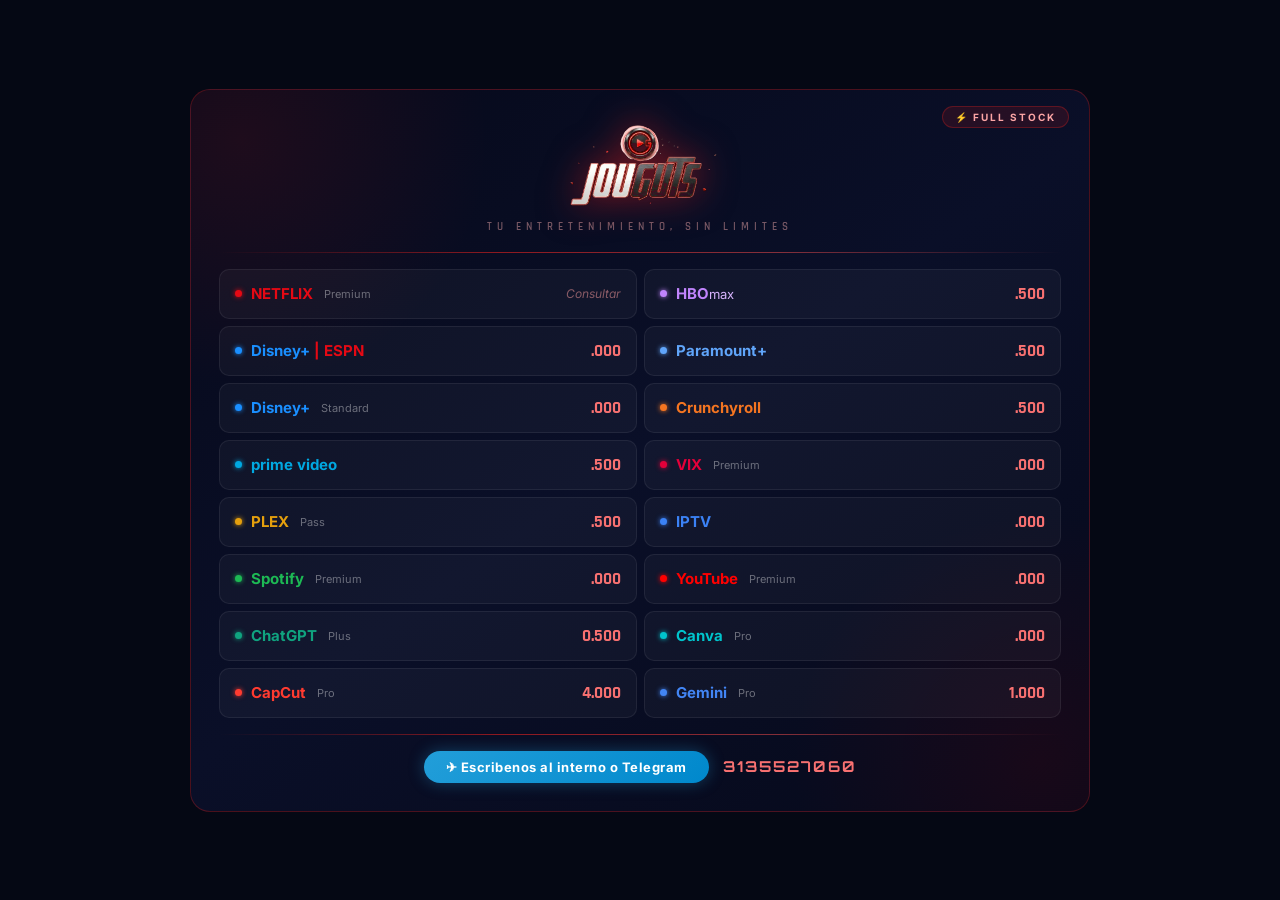
==== index.html @ a002bc59 "Sec inyection" ====
<!DOCTYPE html>
<html lang="es">
<head>
<meta charset="UTF-8">
<meta name="viewport" content="width=device-width, initial-scale=1.0">
<title>Jouguts Store</title>
<link rel="stylesheet" href="css/styles.css">
</head>
<body>
<div class="poster">
  <div class="badge">&#9889; Full Stock</div>
  <div class="header">
    <img class="logo-img" src="[data-uri]" alt="Jouguts Store" />
    <div class="tagline">Tu entretenimiento, sin limites</div>
  </div>
  <div class="divider"></div>
  <div class="grid">
    <div class="service-row"><div class="service-name"><div class="dot" style="background:#E50914;box-shadow:0 0 5px #E50914;"></div><span class="svc-label brand-netflix">NETFLIX</span><span class="svc-sub">Premium</span></div><div class="price consultar">Consultar</div></div>
    <div class="service-row"><div class="service-name"><div class="dot" style="background:#c084fc;box-shadow:0 0 5px #c084fc;"></div><span class="svc-label brand-hbo">HBO<span style="font-size:13px;font-weight:400;color:#d8b4fe;">max</span></span></div><div class="price">.500</div></div>
    <div class="service-row"><div class="service-name"><div class="dot" style="background:#1a8fff;box-shadow:0 0 5px #1a8fff;"></div><span class="svc-label brand-disney">Disney+ <span class="brand-espn">| ESPN</span></span></div><div class="price">.000</div></div>
    <div class="service-row"><div class="service-name"><div class="dot" style="background:#60a5fa;box-shadow:0 0 5px #60a5fa;"></div><span class="svc-label brand-paramount">Paramount+</span></div><div class="price">.500</div></div>
    <div class="service-row"><div class="service-name"><div class="dot" style="background:#1a8fff;box-shadow:0 0 5px #1a8fff;"></div><span class="svc-label brand-disney">Disney+</span><span class="svc-sub">Standard</span></div><div class="price">.000</div></div>
    <div class="service-row"><div class="service-name"><div class="dot" style="background:#F47521;box-shadow:0 0 5px #F47521;"></div><span class="svc-label brand-crunchyroll">Crunchyroll</span></div><div class="price">.500</div></div>
    <div class="service-row"><div class="service-name"><div class="dot" style="background:#00A8E1;box-shadow:0 0 5px #00A8E1;"></div><span class="svc-label brand-prime">prime video</span></div><div class="price">.500</div></div>
    <div class="service-row"><div class="service-name"><div class="dot" style="background:#e4003a;box-shadow:0 0 5px #e4003a;"></div><span class="svc-label brand-vix">VIX</span><span class="svc-sub">Premium</span></div><div class="price">.000</div></div>
    <div class="service-row"><div class="service-name"><div class="dot" style="background:#e5a00d;box-shadow:0 0 5px #e5a00d;"></div><span class="svc-label brand-plex">PLEX</span><span class="svc-sub">Pass</span></div><div class="price">.500</div></div>
    <div class="service-row"><div class="service-name"><div class="dot" style="background:#3b82f6;box-shadow:0 0 5px #3b82f6;"></div><span class="svc-label brand-iptv">IPTV</span></div><div class="price">.000</div></div>
    <div class="service-row"><div class="service-name"><div class="dot" style="background:#1DB954;box-shadow:0 0 5px #1DB954;"></div><span class="svc-label brand-spotify">Spotify</span><span class="svc-sub">Premium</span></div><div class="price">.000</div></div>
    <div class="service-row"><div class="service-name"><div class="dot" style="background:#FF0000;box-shadow:0 0 5px #FF0000;"></div><span class="svc-label brand-youtube">YouTube</span><span class="svc-sub">Premium</span></div><div class="price">.000</div></div>
    <div class="service-row"><div class="service-name"><div class="dot" style="background:#10a37f;box-shadow:0 0 5px #10a37f;"></div><span class="svc-label brand-chatgpt">ChatGPT</span><span class="svc-sub">Plus</span></div><div class="price">0.500</div></div>
    <div class="service-row"><div class="service-name"><div class="dot" style="background:#00C4CC;box-shadow:0 0 5px #00C4CC;"></div><span class="svc-label brand-canva">Canva</span><span class="svc-sub">Pro</span></div><div class="price">.000</div></div>
    <div class="service-row"><div class="service-name"><div class="dot" style="background:#ff3b30;box-shadow:0 0 5px #ff3b30;"></div><span class="svc-label brand-capcut">CapCut</span><span class="svc-sub">Pro</span></div><div class="price">4.000</div></div>
    <div class="service-row"><div class="service-name"><div class="dot" style="background:#4285F4;box-shadow:0 0 5px #4285F4;"></div><span class="svc-label brand-gemini">Gemini</span><span class="svc-sub">Pro</span></div><div class="price">1.000</div></div>
  </div>
  <div class="divider" style="margin-top:16px;margin-bottom:13px;"></div>
  <div class="footer">
    <div class="telegram-btn">&#9992; Escribenos al interno o Telegram</div>
    <div class="phone">3135527060</div>
  </div>
</div>

<!-- MODAL -->
<div class="overlay" id="modal-overlay">
  <div class="modal">
    <button class="modal-close" onclick="closeModal()">&#x2715;</button>
    <div class="modal-icon">🎬</div>
    <div class="modal-title">Preguntar por disponibilidad</div>
    <div class="modal-sub">Contáctanos ahora</div>
    <div class="modal-product" style="font-size:13px;font-weight:700;color:#f87171;margin-bottom:18px;font-family:'Rajdhani',sans-serif;letter-spacing:1px;"></div>
    <a class="modal-btn btn-whatsapp" id="btn-whatsapp" href="#" target="_blank">
      <svg width="22" height="22" viewBox="0 0 24 24" fill="currentColor"><path d="M17.472 14.382c-.297-.149-1.758-.867-2.03-.967-.273-.099-.471-.148-.67.15-.197.297-.767.966-.94 1.164-.173.199-.347.223-.644.075-.297-.15-1.255-.463-2.39-1.475-.883-.788-1.48-1.761-1.653-2.059-.173-.297-.018-.458.13-.606.134-.133.298-.347.446-.52.149-.174.198-.298.298-.497.099-.198.05-.371-.025-.52-.075-.149-.669-1.612-.916-2.207-.242-.579-.487-.5-.669-.51-.173-.008-.371-.01-.57-.01-.198 0-.52.074-.792.372-.272.297-1.04 1.016-1.04 2.479 0 1.462 1.065 2.875 1.213 3.074.149.198 2.096 3.2 5.077 4.487.709.306 1.262.489 1.694.625.712.227 1.36.195 1.871.118.571-.085 1.758-.719 2.006-1.413.248-.694.248-1.289.173-1.413-.074-.124-.272-.198-.57-.347z"/><path d="M12 0C5.373 0 0 5.373 0 12c0 2.123.554 4.116 1.524 5.847L.057 23.882a.5.5 0 00.614.613l6.094-1.459A11.945 11.945 0 0012 24c6.627 0 12-5.373 12-12S18.627 0 12 0zm0 21.9a9.886 9.886 0 01-5.031-1.374l-.36-.214-3.733.894.921-3.641-.235-.374A9.869 9.869 0 012.1 12C2.1 6.533 6.533 2.1 12 2.1S21.9 6.533 21.9 12 17.467 21.9 12 21.9z"/></svg>
      Línea WhatsApp
    </a>
    <a class="modal-btn btn-telegram" id="btn-telegram" href="#" target="_blank">
      <svg width="22" height="22" viewBox="0 0 24 24" fill="currentColor"><path d="M11.944 0A12 12 0 0 0 0 12a12 12 0 0 0 12 12 12 12 0 0 0 12-12A12 12 0 0 0 12 0a12 12 0 0 0-.056 0zm4.962 7.224c.1-.002.321.023.465.14a.506.506 0 0 1 .171.325c.016.093.036.306.02.472-.18 1.898-.962 6.502-1.36 8.627-.168.9-.499 1.201-.82 1.23-.696.065-1.225-.46-1.9-.902-1.056-.693-1.653-1.124-2.678-1.8-1.185-.78-.417-1.21.258-1.91.177-.184 3.247-2.977 3.307-3.23.007-.032.014-.15-.056-.212s-.174-.041-.249-.024c-.106.024-1.793 1.14-5.061 3.345-.48.33-.913.49-1.302.48-.428-.008-1.252-.241-1.865-.44-.752-.245-1.349-.374-1.297-.789.027-.216.325-.437.893-.663 3.498-1.524 5.83-2.529 6.998-3.014 3.332-1.386 4.025-1.627 4.476-1.635z"/></svg>
      Vía Telegram
    </a>
  </div>
</div>

<script src="js/main.js"></script>
</body>
</html>
---- css/styles.css ----
/* ===== Google Fonts ===== */
@import url('https://fonts.googleapis.com/css2?family=Rajdhani:wght@600;700&family=Orbitron:wght@700;900&family=Inter:wght@400;600;700&display=swap');

/* ===== Global Reset ===== */
* {
  margin: 0;
  padding: 0;
  box-sizing: border-box;
}

body {
  background: #050814;
  min-height: 100vh;
  display: flex;
  align-items: center;
  justify-content: center;
  font-family: 'Inter', sans-serif;
}

/* ===== Poster Card ===== */
.poster {
  width: 900px;
  background: linear-gradient(145deg, #06091a 0%, #0a0f28 50%, #06091a 100%);
  border: 1px solid rgba(200, 30, 30, 0.35);
  border-radius: 20px;
  padding: 26px 28px 28px;
  position: relative;
  overflow: hidden;
}

.poster::before {
  content: '';
  position: absolute;
  top: -200px;
  left: -200px;
  width: 500px;
  height: 500px;
  background: radial-gradient(circle, rgba(200, 30, 30, 0.12) 0%, transparent 70%);
  pointer-events: none;
}

.poster::after {
  content: '';
  position: absolute;
  bottom: -200px;
  right: -200px;
  width: 500px;
  height: 500px;
  background: radial-gradient(circle, rgba(180, 0, 0, 0.10) 0%, transparent 70%);
  pointer-events: none;
}

/* ===== Header ===== */
.header {
  text-align: center;
  margin-bottom: 18px;
  position: relative;
  z-index: 2;
}

.logo-img {
  height: 100px;
  width: auto;
  display: block;
  margin: 0 auto;
  filter: drop-shadow(0 0 18px rgba(220, 30, 30, 0.55));
  background: transparent;
}

.tagline {
  font-size: 11px;
  letter-spacing: 5px;
  color: rgba(255, 180, 180, 0.45);
  text-transform: uppercase;
  margin-top: 4px;
  font-family: 'Rajdhani', sans-serif;
  font-weight: 600;
}

/* ===== Divider ===== */
.divider {
  height: 1px;
  background: linear-gradient(90deg, transparent, rgba(200, 30, 30, 0.7), rgba(255, 80, 80, 0.5), transparent);
  margin-bottom: 16px;
}

/* ===== Grid ===== */
.grid {
  display: grid;
  grid-template-columns: 1fr 1fr;
  gap: 7px;
  position: relative;
  z-index: 2;
}

/* ===== Service Row ===== */
.service-row {
  display: flex;
  align-items: center;
  justify-content: space-between;
  background: rgba(255, 255, 255, 0.035);
  border: 1px solid rgba(255, 255, 255, 0.07);
  border-radius: 10px;
  padding: 9px 15px;
  gap: 10px;
  min-height: 50px;
  cursor: pointer;
}

.service-row:hover {
  background: rgba(255, 60, 60, 0.07);
  border-color: rgba(200, 40, 40, 0.3);
}

.service-name {
  display: flex;
  align-items: center;
  gap: 9px;
  flex: 1;
}

/* ===== Dot Indicator ===== */
.dot {
  width: 7px;
  height: 7px;
  border-radius: 50%;
  flex-shrink: 0;
}

/* ===== Labels ===== */
.svc-label {
  font-size: 15px;
  font-weight: 700;
  color: #fff;
  white-space: nowrap;
}

.svc-sub {
  font-size: 11px;
  font-weight: 400;
  color: rgba(255, 255, 255, 0.38);
  margin-left: 2px;
}

/* ===== Price ===== */
.price {
  font-family: 'Rajdhani', sans-serif;
  font-size: 17px;
  font-weight: 700;
  color: #f87171;
  white-space: nowrap;
  text-align: right;
  min-width: 72px;
}

.price.consultar {
  font-size: 12px;
  color: rgba(255, 160, 160, 0.5);
  font-family: 'Inter', sans-serif;
  font-weight: 400;
  font-style: italic;
}

/* ===== Brand Colors ===== */
.brand-netflix { color: #E50914; }
.brand-disney  { color: #1a8fff; }
.brand-espn    { color: #E50914; }
.brand-prime   { color: #00A8E1; }
.brand-hbo     { color: #c084fc; }
.brand-paramount { color: #60a5fa; }
.brand-crunchyroll { color: #F47521; }
.brand-chatgpt { color: #10a37f; }
.brand-capcut  { color: #ff3b30; }
.brand-vix     { color: #e4003a; }
.brand-plex    { color: #e5a00d; }
.brand-iptv    { color: #3b82f6; }
.brand-spotify { color: #1DB954; }
.brand-youtube { color: #FF0000; }
.brand-canva   { color: #00C4CC; }
.brand-gemini  { color: #4285F4; }

/* ===== Footer ===== */
.footer {
  margin-top: 16px;
  display: flex;
  align-items: center;
  justify-content: center;
  gap: 14px;
  position: relative;
  z-index: 2;
}

.telegram-btn {
  display: inline-flex;
  align-items: center;
  gap: 8px;
  background: linear-gradient(135deg, #229ED9, #0088cc);
  color: #fff;
  border-radius: 30px;
  padding: 8px 22px;
  font-size: 13px;
  font-weight: 700;
  letter-spacing: 0.5px;
  box-shadow: 0 0 16px rgba(34, 158, 217, 0.35);
}

.phone {
  font-family: 'Orbitron', sans-serif;
  font-size: 15px;
  font-weight: 700;
  color: #f87171;
  letter-spacing: 2px;
}

/* ===== Badge ===== */
.badge {
  position: absolute;
  top: 16px;
  right: 20px;
  background: rgba(200, 30, 30, 0.15);
  border: 1px solid rgba(200, 30, 30, 0.35);
  border-radius: 20px;
  padding: 4px 12px;
  font-size: 10px;
  font-weight: 700;
  color: #fca5a5;
  letter-spacing: 2px;
  text-transform: uppercase;
  z-index: 3;
}

/* ===== Overlay / Modal ===== */
.overlay {
  display: none;
  position: fixed;
  inset: 0;
  background: rgba(0, 0, 0, 0.75);
  z-index: 1000;
  align-items: center;
  justify-content: center;
  backdrop-filter: blur(4px);
}

.overlay.active {
  display: flex;
}

.modal {
  background: linear-gradient(145deg, #0d1230, #0a0f28);
  border: 1px solid rgba(200, 30, 30, 0.5);
  border-radius: 18px;
  padding: 28px 32px;
  width: 320px;
  text-align: center;
  box-shadow:
    0 0 40px rgba(200, 30, 30, 0.25),
    0 20px 60px rgba(0, 0, 0, 0.6);
  position: relative;
  animation: popIn 0.25s ease;
}

@keyframes popIn {
  from {
    transform: scale(0.85);
    opacity: 0;
  }
  to {
    transform: scale(1);
    opacity: 1;
  }
}

.modal-close {
  position: absolute;
  top: 10px;
  right: 14px;
  background: none;
  border: none;
  color: rgba(255, 255, 255, 0.4);
  font-size: 20px;
  cursor: pointer;
  line-height: 1;
}

.modal-close:hover {
  color: #fff;
}

.modal-icon {
  font-size: 32px;
  margin-bottom: 8px;
}

.modal-title {
  font-family: 'Orbitron', sans-serif;
  font-size: 13px;
  font-weight: 700;
  color: #fff;
  letter-spacing: 1px;
  margin-bottom: 4px;
}

.modal-sub {
  font-size: 11px;
  color: rgba(255, 180, 180, 0.5);
  letter-spacing: 3px;
  text-transform: uppercase;
  margin-bottom: 22px;
  font-family: 'Rajdhani', sans-serif;
}

.modal-product {
  font-size: 13px;
  font-weight: 700;
  color: #f87171;
  margin-bottom: 18px;
  font-family: 'Rajdhani', sans-serif;
  letter-spacing: 1px;
}

.modal-btn {
  display: flex;
  align-items: center;
  justify-content: center;
  gap: 10px;
  width: 100%;
  padding: 12px 16px;
  border-radius: 12px;
  border: none;
  font-size: 14px;
  font-weight: 700;
  cursor: pointer;
  text-decoration: none;
  margin-bottom: 10px;
  transition: transform 0.15s, box-shadow 0.15s;
  letter-spacing: 0.5px;
}

.modal-btn:hover {
  transform: translateY(-2px);
}

.modal-btn:last-child {
  margin-bottom: 0;
}

.btn-whatsapp {
  background: linear-gradient(135deg, #25D366, #128C7E);
  color: #fff;
  box-shadow: 0 4px 18px rgba(37, 211, 102, 0.3);
}

.btn-whatsapp:hover {
  box-shadow: 0 6px 24px rgba(37, 211, 102, 0.5);
}

.btn-telegram {
  background: linear-gradient(135deg, #2AABEE, #0088cc);
  color: #fff;
  box-shadow: 0 4px 18px rgba(42, 171, 238, 0.3);
}

.btn-telegram:hover {
  box-shadow: 0 6px 24px rgba(42, 171, 238, 0.5);
}
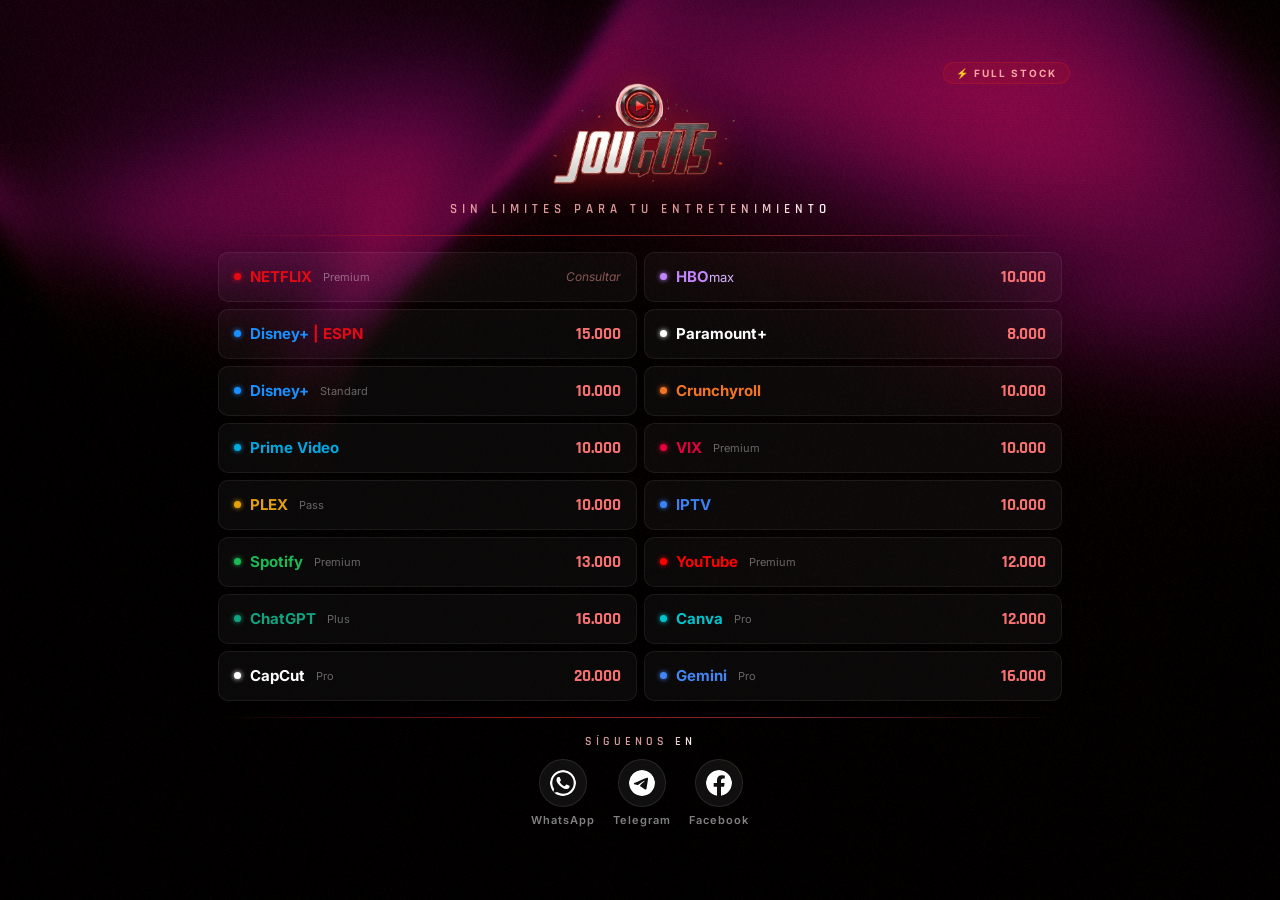
==== commit 3642a77a: "last commit V1.0" ====
--- a/index.html
+++ b/index.html
@@ -7,37 +7,52 @@
 <link rel="stylesheet" href="css/styles.css">
 </head>
 <body>
+<canvas id="dark-veil"></canvas>
 <div class="poster">
   <div class="badge">&#9889; Full Stock</div>
   <div class="header">
     <img class="logo-img" src="[data-uri]" alt="Jouguts Store" />
-    <div class="tagline">Tu entretenimiento, sin limites</div>
+    <div class="tagline shiny-text">Sin limites para tu entretenimiento</div>
   </div>
   <div class="divider"></div>
   <div class="grid">
     <div class="service-row"><div class="service-name"><div class="dot" style="background:#E50914;box-shadow:0 0 5px #E50914;"></div><span class="svc-label brand-netflix">NETFLIX</span><span class="svc-sub">Premium</span></div><div class="price consultar">Consultar</div></div>
-    <div class="service-row"><div class="service-name"><div class="dot" style="background:#c084fc;box-shadow:0 0 5px #c084fc;"></div><span class="svc-label brand-hbo">HBO<span style="font-size:13px;font-weight:400;color:#d8b4fe;">max</span></span></div><div class="price">.500</div></div>
-    <div class="service-row"><div class="service-name"><div class="dot" style="background:#1a8fff;box-shadow:0 0 5px #1a8fff;"></div><span class="svc-label brand-disney">Disney+ <span class="brand-espn">| ESPN</span></span></div><div class="price">.000</div></div>
-    <div class="service-row"><div class="service-name"><div class="dot" style="background:#60a5fa;box-shadow:0 0 5px #60a5fa;"></div><span class="svc-label brand-paramount">Paramount+</span></div><div class="price">.500</div></div>
-    <div class="service-row"><div class="service-name"><div class="dot" style="background:#1a8fff;box-shadow:0 0 5px #1a8fff;"></div><span class="svc-label brand-disney">Disney+</span><span class="svc-sub">Standard</span></div><div class="price">.000</div></div>
-    <div class="service-row"><div class="service-name"><div class="dot" style="background:#F47521;box-shadow:0 0 5px #F47521;"></div><span class="svc-label brand-crunchyroll">Crunchyroll</span></div><div class="price">.500</div></div>
-    <div class="service-row"><div class="service-name"><div class="dot" style="background:#00A8E1;box-shadow:0 0 5px #00A8E1;"></div><span class="svc-label brand-prime">prime video</span></div><div class="price">.500</div></div>
-    <div class="service-row"><div class="service-name"><div class="dot" style="background:#e4003a;box-shadow:0 0 5px #e4003a;"></div><span class="svc-label brand-vix">VIX</span><span class="svc-sub">Premium</span></div><div class="price">.000</div></div>
-    <div class="service-row"><div class="service-name"><div class="dot" style="background:#e5a00d;box-shadow:0 0 5px #e5a00d;"></div><span class="svc-label brand-plex">PLEX</span><span class="svc-sub">Pass</span></div><div class="price">.500</div></div>
-    <div class="service-row"><div class="service-name"><div class="dot" style="background:#3b82f6;box-shadow:0 0 5px #3b82f6;"></div><span class="svc-label brand-iptv">IPTV</span></div><div class="price">.000</div></div>
-    <div class="service-row"><div class="service-name"><div class="dot" style="background:#1DB954;box-shadow:0 0 5px #1DB954;"></div><span class="svc-label brand-spotify">Spotify</span><span class="svc-sub">Premium</span></div><div class="price">.000</div></div>
-    <div class="service-row"><div class="service-name"><div class="dot" style="background:#FF0000;box-shadow:0 0 5px #FF0000;"></div><span class="svc-label brand-youtube">YouTube</span><span class="svc-sub">Premium</span></div><div class="price">.000</div></div>
-    <div class="service-row"><div class="service-name"><div class="dot" style="background:#10a37f;box-shadow:0 0 5px #10a37f;"></div><span class="svc-label brand-chatgpt">ChatGPT</span><span class="svc-sub">Plus</span></div><div class="price">0.500</div></div>
-    <div class="service-row"><div class="service-name"><div class="dot" style="background:#00C4CC;box-shadow:0 0 5px #00C4CC;"></div><span class="svc-label brand-canva">Canva</span><span class="svc-sub">Pro</span></div><div class="price">.000</div></div>
-    <div class="service-row"><div class="service-name"><div class="dot" style="background:#ff3b30;box-shadow:0 0 5px #ff3b30;"></div><span class="svc-label brand-capcut">CapCut</span><span class="svc-sub">Pro</span></div><div class="price">4.000</div></div>
-    <div class="service-row"><div class="service-name"><div class="dot" style="background:#4285F4;box-shadow:0 0 5px #4285F4;"></div><span class="svc-label brand-gemini">Gemini</span><span class="svc-sub">Pro</span></div><div class="price">1.000</div></div>
+    <div class="service-row"><div class="service-name"><div class="dot" style="background:#c084fc;box-shadow:0 0 5px #c084fc;"></div><span class="svc-label brand-hbo">HBO<span style="font-size:13px;font-weight:400;color:#d8b4fe;">max</span></span></div><div class="price">10.000</div></div>
+    <div class="service-row"><div class="service-name"><div class="dot" style="background:#1a8fff;box-shadow:0 0 5px #1a8fff;"></div><span class="svc-label brand-disney">Disney+ <span class="brand-espn">| ESPN</span></span></div><div class="price">15.000</div></div>
+    <div class="service-row"><div class="service-name"><div class="dot" style="background:#ffffff;box-shadow:0 0 5px #ffffff;"></div><span class="svc-label brand-paramount">Paramount+</span></div><div class="price">8.000</div></div>
+    <div class="service-row"><div class="service-name"><div class="dot" style="background:#1a8fff;box-shadow:0 0 5px #1a8fff;"></div><span class="svc-label brand-disney">Disney+</span><span class="svc-sub">Standard</span></div><div class="price">10.000</div></div>
+    <div class="service-row"><div class="service-name"><div class="dot" style="background:#F47521;box-shadow:0 0 5px #F47521;"></div><span class="svc-label brand-crunchyroll">Crunchyroll</span></div><div class="price">10.000</div></div>
+    <div class="service-row"><div class="service-name"><div class="dot" style="background:#00A8E1;box-shadow:0 0 5px #00A8E1;"></div><span class="svc-label brand-prime">Prime Video</span></div><div class="price">10.000</div></div>
+    <div class="service-row"><div class="service-name"><div class="dot" style="background:#e4003a;box-shadow:0 0 5px #e4003a;"></div><span class="svc-label brand-vix">VIX</span><span class="svc-sub">Premium</span></div><div class="price">10.000</div></div>
+    <div class="service-row"><div class="service-name"><div class="dot" style="background:#e5a00d;box-shadow:0 0 5px #e5a00d;"></div><span class="svc-label brand-plex">PLEX</span><span class="svc-sub">Pass</span></div><div class="price">10.000</div></div>
+    <div class="service-row"><div class="service-name"><div class="dot" style="background:#3b82f6;box-shadow:0 0 5px #3b82f6;"></div><span class="svc-label brand-iptv">IPTV</span></div><div class="price">10.000</div></div>
+    <div class="service-row"><div class="service-name"><div class="dot" style="background:#1DB954;box-shadow:0 0 5px #1DB954;"></div><span class="svc-label brand-spotify">Spotify</span><span class="svc-sub">Premium</span></div><div class="price">13.000</div></div>
+    <div class="service-row"><div class="service-name"><div class="dot" style="background:#FF0000;box-shadow:0 0 5px #FF0000;"></div><span class="svc-label brand-youtube">YouTube</span><span class="svc-sub">Premium</span></div><div class="price">12.000</div></div>
+    <div class="service-row"><div class="service-name"><div class="dot" style="background:#10a37f;box-shadow:0 0 5px #10a37f;"></div><span class="svc-label brand-chatgpt">ChatGPT</span><span class="svc-sub">Plus</span></div><div class="price">16.000</div></div>
+    <div class="service-row"><div class="service-name"><div class="dot" style="background:#00C4CC;box-shadow:0 0 5px #00C4CC;"></div><span class="svc-label brand-canva">Canva</span><span class="svc-sub">Pro</span></div><div class="price">12.000</div></div>
+    <div class="service-row"><div class="service-name"><div class="dot" style="background:#ffffff;box-shadow:0 0 5px #ffffff;"></div><span class="svc-label brand-capcut">CapCut</span><span class="svc-sub">Pro</span></div><div class="price">20.000</div></div>
+    <div class="service-row"><div class="service-name"><div class="dot" style="background:#4285F4;box-shadow:0 0 5px #4285F4;"></div><span class="svc-label brand-gemini">Gemini</span><span class="svc-sub">Pro</span></div><div class="price">16.000</div></div>
   </div>
   <div class="divider" style="margin-top:16px;margin-bottom:13px;"></div>
   <div class="footer">
-    <div class="telegram-btn">&#9992; Escribenos al interno o Telegram</div>
-    <div class="phone">3135527060</div>
+    <div class="social-title shiny-text">Síguenos en</div>
+    <div class="social-row">
+      <a class="social-bubble" href="https://wa.me/573135527060" target="_blank" rel="noopener">
+        <svg width="28" height="28" viewBox="0 0 24 24" fill="currentColor"><path d="M17.472 14.382c-.297-.149-1.758-.867-2.03-.967-.273-.099-.471-.148-.67.15-.197.297-.767.966-.94 1.164-.173.199-.347.223-.644.075-.297-.15-1.255-.463-2.39-1.475-.883-.788-1.48-1.761-1.653-2.059-.173-.297-.018-.458.13-.606.134-.133.298-.347.446-.52.149-.174.198-.298.298-.497.099-.198.05-.371-.025-.52-.075-.149-.669-1.612-.916-2.207-.242-.579-.487-.5-.669-.51-.173-.008-.371-.01-.57-.01-.198 0-.52.074-.792.372-.272.297-1.04 1.016-1.04 2.479 0 1.462 1.065 2.875 1.213 3.074.149.198 2.096 3.2 5.077 4.487.709.306 1.262.489 1.694.625.712.227 1.36.195 1.871.118.571-.085 1.758-.719 2.006-1.413.248-.694.248-1.289.173-1.413-.074-.124-.272-.198-.57-.347z"/><path d="M12 0C5.373 0 0 5.373 0 12c0 2.123.554 4.116 1.524 5.847L.057 23.882a.5.5 0 00.614.613l6.094-1.459A11.945 11.945 0 0012 24c6.627 0 12-5.373 12-12S18.627 0 12 0zm0 21.9a9.886 9.886 0 01-5.031-1.374l-.36-.214-3.733.894.921-3.641-.235-.374A9.869 9.869 0 012.1 12C2.1 6.533 6.533 2.1 12 2.1S21.9 6.533 21.9 12 17.467 21.9 12 21.9z"/></svg>
+        <span class="social-label">WhatsApp</span>
+      </a>
+      <a class="social-bubble" href="https://t.me/573135527060" target="_blank" rel="noopener">
+        <svg width="28" height="28" viewBox="0 0 24 24" fill="currentColor"><path d="M11.944 0A12 12 0 0 0 0 12a12 12 0 0 0 12 12 12 12 0 0 0 12-12A12 12 0 0 0 12 0a12 12 0 0 0-.056 0zm4.962 7.224c.1-.002.321.023.465.14a.506.506 0 0 1 .171.325c.016.093.036.306.02.472-.18 1.898-.962 6.502-1.36 8.627-.168.9-.499 1.201-.82 1.23-.696.065-1.225-.46-1.9-.902-1.056-.693-1.653-1.124-2.678-1.8-1.185-.78-.417-1.21.258-1.91.177-.184 3.247-2.977 3.307-3.23.007-.032.014-.15-.056-.212s-.174-.041-.249-.024c-.106.024-1.793 1.14-5.061 3.345-.48.33-.913.49-1.302.48-.428-.008-1.252-.241-1.865-.44-.752-.245-1.349-.374-1.297-.789.027-.216.325-.437.893-.663 3.498-1.524 5.83-2.529 6.998-3.014 3.332-1.386 4.025-1.627 4.476-1.635z"/></svg>
+        <span class="social-label">Telegram</span>
+      </a>
+      <a class="social-bubble" href="https://facebook.com/jougutsstore" target="_blank" rel="noopener">
+        <svg width="28" height="28" viewBox="0 0 24 24" fill="currentColor"><path d="M24 12.073c0-6.627-5.373-12-12-12s-12 5.373-12 12c0 5.99 4.388 10.954 10.125 11.854v-8.385H7.078v-3.47h3.047V9.43c0-3.007 1.792-4.669 4.533-4.669 1.312 0 2.686.235 2.686.235v2.953H15.83c-1.491 0-1.956.925-1.956 1.874v2.25h3.328l-.532 3.47h-2.796v8.385C19.612 23.027 24 18.062 24 12.073z"/></svg>
+        <span class="social-label">Facebook</span>
+      </a>
+    </div>
   </div>
 </div>
+
 
 <!-- MODAL -->
 <div class="overlay" id="modal-overlay">
@@ -58,6 +73,7 @@
   </div>
 </div>
 
+<script src="js/dark-veil.js"></script>
 <script src="js/main.js"></script>
 </body>
 </html>
--- a/css/styles.css
+++ b/css/styles.css
@@ -1,5 +1,15 @@
 /* ===== Google Fonts ===== */
 @import url('https://fonts.googleapis.com/css2?family=Rajdhani:wght@600;700&family=Orbitron:wght@700;900&family=Inter:wght@400;600;700&display=swap');
+
+/* ===== Dark Veil Background ===== */
+#dark-veil {
+  position: fixed;
+  inset: 0;
+  width: 100vw;
+  height: 100vh;
+  display: block;
+  z-index: 0;
+}
 
 /* ===== Global Reset ===== */
 * {
@@ -15,39 +25,16 @@
   align-items: center;
   justify-content: center;
   font-family: 'Inter', sans-serif;
+  -webkit-tap-highlight-color: transparent;
 }
 
 /* ===== Poster Card ===== */
 .poster {
-  width: 900px;
-  background: linear-gradient(145deg, #06091a 0%, #0a0f28 50%, #06091a 100%);
-  border: 1px solid rgba(200, 30, 30, 0.35);
-  border-radius: 20px;
+  width: 100%;
+  max-width: 900px;
   padding: 26px 28px 28px;
   position: relative;
-  overflow: hidden;
-}
-
-.poster::before {
-  content: '';
-  position: absolute;
-  top: -200px;
-  left: -200px;
-  width: 500px;
-  height: 500px;
-  background: radial-gradient(circle, rgba(200, 30, 30, 0.12) 0%, transparent 70%);
-  pointer-events: none;
-}
-
-.poster::after {
-  content: '';
-  position: absolute;
-  bottom: -200px;
-  right: -200px;
-  width: 500px;
-  height: 500px;
-  background: radial-gradient(circle, rgba(180, 0, 0, 0.10) 0%, transparent 70%);
-  pointer-events: none;
+  z-index: 1;
 }
 
 /* ===== Header ===== */
@@ -59,7 +46,7 @@
 }
 
 .logo-img {
-  height: 100px;
+  height: 125px;
   width: auto;
   display: block;
   margin: 0 auto;
@@ -68,13 +55,28 @@
 }
 
 .tagline {
-  font-size: 11px;
+  font-size: 13px;
   letter-spacing: 5px;
-  color: rgba(255, 180, 180, 0.45);
+  color: rgba(255, 180, 180, 0.85);
   text-transform: uppercase;
   margin-top: 4px;
   font-family: 'Rajdhani', sans-serif;
   font-weight: 600;
+}
+
+.shiny-text {
+  display: inline-block;
+  background-image: linear-gradient(120deg, rgba(255,180,180,0.85) 0%, rgba(255,180,180,0.85) 35%, #fff 50%, rgba(255,180,180,0.85) 65%, rgba(255,180,180,0.85) 100%);
+  background-size: 200% auto;
+  -webkit-background-clip: text;
+  background-clip: text;
+  -webkit-text-fill-color: transparent;
+  animation: shine 3s ease-in-out infinite;
+}
+
+@keyframes shine {
+  0% { background-position: 150% center; }
+  100% { background-position: -50% center; }
 }
 
 /* ===== Divider ===== */
@@ -95,6 +97,8 @@
 
 /* ===== Service Row ===== */
 .service-row {
+  position: relative;
+  overflow: hidden;
   display: flex;
   align-items: center;
   justify-content: space-between;
@@ -105,11 +109,36 @@
   gap: 10px;
   min-height: 50px;
   cursor: pointer;
+  transition: transform 0.2s ease;
+}
+
+.service-row:hover {
+  transform: scale(1.03);
+}
+
+.service-row::before {
+  content: '';
+  position: absolute;
+  inset: 0;
+  background: radial-gradient(400px circle at var(--spot-x, 50%) var(--spot-y, 50%), rgba(255, 255, 255, 0.08), transparent 50%);
+  opacity: 0;
+  transition: opacity 0.35s ease;
+  pointer-events: none;
+  z-index: 0;
+}
+
+.service-row:hover::before {
+  opacity: 1;
 }
 
 .service-row:hover {
   background: rgba(255, 60, 60, 0.07);
   border-color: rgba(200, 40, 40, 0.3);
+}
+
+.service-row > * {
+  position: relative;
+  z-index: 1;
 }
 
 .service-name {
@@ -167,10 +196,10 @@
 .brand-espn    { color: #E50914; }
 .brand-prime   { color: #00A8E1; }
 .brand-hbo     { color: #c084fc; }
-.brand-paramount { color: #60a5fa; }
+.brand-paramount { color: #ffffff; }
 .brand-crunchyroll { color: #F47521; }
 .brand-chatgpt { color: #10a37f; }
-.brand-capcut  { color: #ff3b30; }
+.brand-capcut  { color: #ffffff; }
 .brand-vix     { color: #e4003a; }
 .brand-plex    { color: #e5a00d; }
 .brand-iptv    { color: #3b82f6; }
@@ -183,33 +212,69 @@
 .footer {
   margin-top: 16px;
   display: flex;
-  align-items: center;
-  justify-content: center;
-  gap: 14px;
+  flex-direction: column;
+  align-items: center;
+  gap: 10px;
   position: relative;
   z-index: 2;
 }
 
-.telegram-btn {
-  display: inline-flex;
-  align-items: center;
-  gap: 8px;
-  background: linear-gradient(135deg, #229ED9, #0088cc);
+.social-title {
+  font-family: 'Rajdhani', sans-serif;
+  font-size: 12px;
+  font-weight: 600;
+  color: rgba(255, 180, 180, 0.45);
+  letter-spacing: 4px;
+  text-transform: uppercase;
+}
+
+.social-row {
+  display: flex;
+  align-items: center;
+  justify-content: center;
+  gap: 18px;
+}
+
+.social-bubble {
+  display: flex;
+  flex-direction: column;
+  align-items: center;
+  gap: 6px;
+  text-decoration: none;
   color: #fff;
-  border-radius: 30px;
-  padding: 8px 22px;
-  font-size: 13px;
-  font-weight: 700;
-  letter-spacing: 0.5px;
-  box-shadow: 0 0 16px rgba(34, 158, 217, 0.35);
-}
-
-.phone {
-  font-family: 'Orbitron', sans-serif;
-  font-size: 15px;
-  font-weight: 700;
-  color: #f87171;
-  letter-spacing: 2px;
+  transition: transform 0.2s;
+}
+
+.social-bubble:hover {
+  transform: translateY(-3px) scale(1.08);
+}
+
+.social-bubble svg {
+  width: 48px;
+  height: 48px;
+  padding: 10px;
+  border-radius: 50%;
+  background: rgba(255, 255, 255, 0.06);
+  border: 1px solid rgba(255, 255, 255, 0.1);
+  transition: background 0.2s, border-color 0.2s, box-shadow 0.2s;
+}
+
+.social-bubble:hover svg {
+  background: rgba(255, 60, 60, 0.1);
+  border-color: rgba(200, 40, 40, 0.3);
+  box-shadow: 0 0 20px rgba(200, 30, 30, 0.15);
+}
+
+.social-label {
+  font-size: 11px;
+  font-weight: 600;
+  color: rgba(255, 255, 255, 0.5);
+  letter-spacing: 1px;
+  transition: color 0.2s;
+}
+
+.social-bubble:hover .social-label {
+  color: #fca5a5;
 }
 
 /* ===== Badge ===== */
@@ -337,7 +402,7 @@
 }
 
 .modal-btn:hover {
-  transform: translateY(-2px);
+  transform: translateY(-2px) scale(1.03);
 }
 
 .modal-btn:last-child {
@@ -362,4 +427,218 @@
 
 .btn-telegram:hover {
   box-shadow: 0 6px 24px rgba(42, 171, 238, 0.5);
+}
+
+/* ==========================================================
+   RESPONSIVE – Tablets & Mobile
+   ========================================================== */
+
+@media (max-width: 768px) {
+  .poster {
+    padding: 20px 16px 22px;
+    border-radius: 14px;
+    margin: 10px;
+  }
+
+  .logo-img {
+    height: 90px;
+  }
+
+  .tagline {
+    font-size: 11px;
+    letter-spacing: 3px;
+  }
+
+  .grid {
+    grid-template-columns: 1fr 1fr;
+    gap: 6px;
+  }
+
+  .service-row {
+    padding: 8px 12px;
+    min-height: 44px;
+  }
+
+  .svc-label {
+    font-size: 13px;
+  }
+
+  .svc-sub {
+    font-size: 10px;
+  }
+
+  .price {
+    font-size: 15px;
+    min-width: 60px;
+  }
+
+  .badge {
+    top: 12px;
+    right: 14px;
+    padding: 3px 10px;
+    font-size: 9px;
+  }
+
+  .social-title {
+    font-size: 11px;
+  }
+
+  .social-bubble svg {
+    width: 42px;
+    height: 42px;
+    padding: 8px;
+  }
+
+  .social-label {
+    font-size: 10px;
+  }
+
+  .modal {
+    width: 90%;
+    max-width: 340px;
+    padding: 24px 20px;
+  }
+}
+
+@media (max-width: 480px) {
+  .poster {
+    padding: 14px 10px 18px;
+    border-radius: 10px;
+    margin: 6px;
+  }
+
+  .logo-img {
+    height: 150px;
+  }
+
+  .tagline {
+    font-size: 9px;
+    letter-spacing: 2px;
+    margin-top: 2px;
+  }
+
+  .divider {
+    margin-bottom: 10px;
+  }
+
+  .grid {
+    grid-template-columns: 1fr;
+    gap: 5px;
+  }
+
+  .service-row {
+    padding: 10px 12px;
+    min-height: 42px;
+    border-radius: 8px;
+  }
+
+  .svc-label {
+    font-size: 13px;
+  }
+
+  .svc-sub {
+    font-size: 10px;
+  }
+
+  .price {
+    font-size: 15px;
+    min-width: 55px;
+  }
+
+  .badge {
+    position: static;
+    display: inline-block;
+    margin-bottom: 8px;
+    text-align: center;
+    font-size: 9px;
+    padding: 3px 10px;
+  }
+
+  .header {
+    margin-bottom: 10px;
+  }
+
+  .footer {
+    gap: 8px;
+    margin-top: 12px;
+  }
+
+  .social-title {
+    font-size: 10px;
+    letter-spacing: 3px;
+  }
+
+  .social-row {
+    gap: 14px;
+  }
+
+  .social-bubble svg {
+    width: 38px;
+    height: 38px;
+    padding: 7px;
+  }
+
+  .social-label {
+    font-size: 9px;
+  }
+
+  .modal {
+    width: 95%;
+    max-width: 300px;
+    padding: 20px 16px;
+    border-radius: 14px;
+  }
+
+  .modal-btn {
+    font-size: 13px;
+    padding: 10px 14px;
+  }
+
+  .modal-icon {
+    font-size: 28px;
+  }
+
+  .modal-title {
+    font-size: 12px;
+  }
+}
+
+@media (max-width: 360px) {
+  .poster {
+    padding: 10px 6px 14px;
+    margin: 4px;
+  }
+
+  .logo-img {
+    height: 120px;
+  }
+
+  .tagline {
+    font-size: 8px;
+    letter-spacing: 1.5px;
+  }
+
+  .service-row {
+    padding: 8px 10px;
+    min-height: 38px;
+  }
+
+  .svc-label {
+    font-size: 12px;
+  }
+
+  .price {
+    font-size: 13px;
+    min-width: 48px;
+  }
+
+  .social-bubble svg {
+    width: 34px;
+    height: 34px;
+    padding: 6px;
+  }
+
+  .social-row {
+    gap: 12px;
+  }
 }
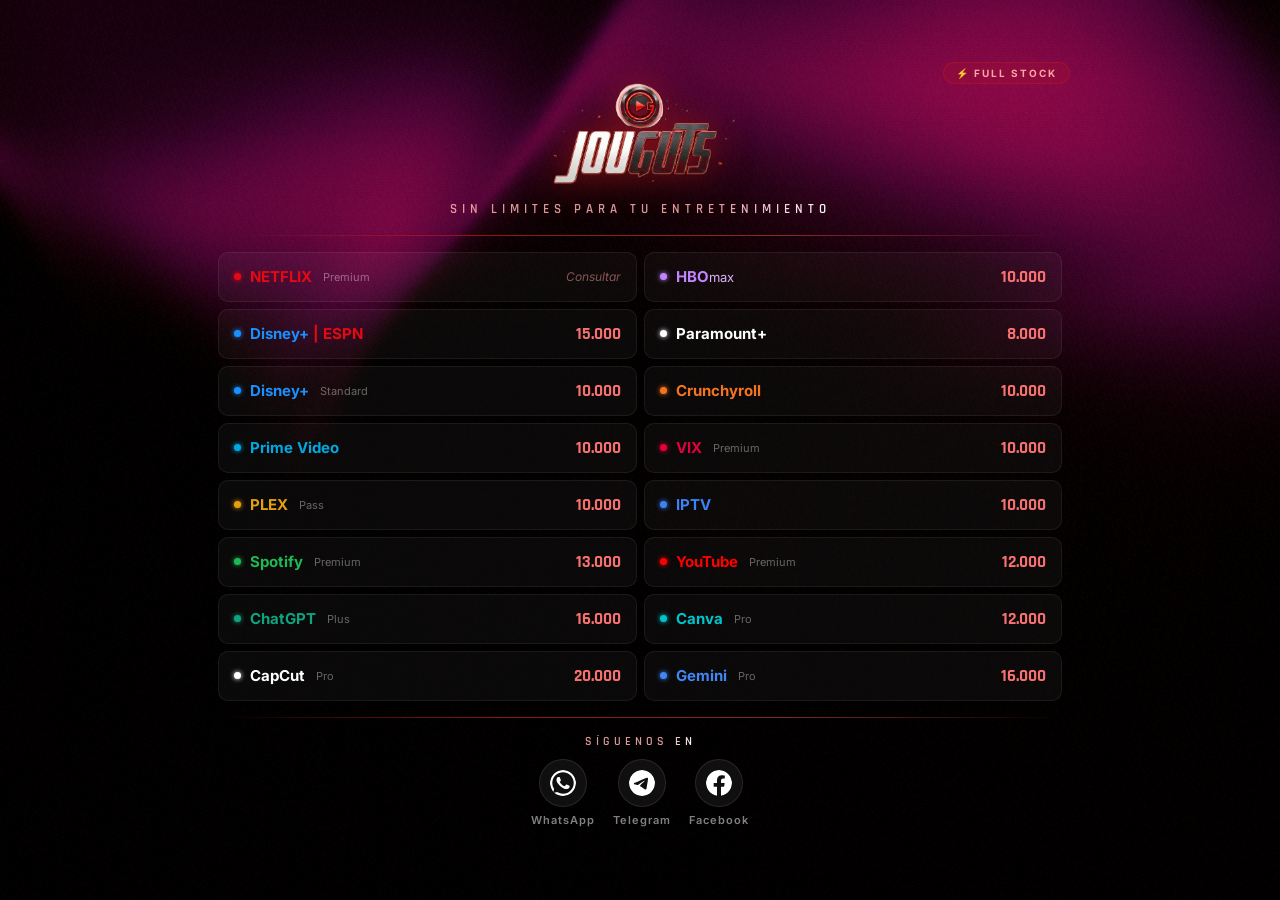
==== commit d4f60504: "V1.01" ====
--- a/index.html
+++ b/index.html
@@ -41,11 +41,11 @@
         <svg width="28" height="28" viewBox="0 0 24 24" fill="currentColor"><path d="M17.472 14.382c-.297-.149-1.758-.867-2.03-.967-.273-.099-.471-.148-.67.15-.197.297-.767.966-.94 1.164-.173.199-.347.223-.644.075-.297-.15-1.255-.463-2.39-1.475-.883-.788-1.48-1.761-1.653-2.059-.173-.297-.018-.458.13-.606.134-.133.298-.347.446-.52.149-.174.198-.298.298-.497.099-.198.05-.371-.025-.52-.075-.149-.669-1.612-.916-2.207-.242-.579-.487-.5-.669-.51-.173-.008-.371-.01-.57-.01-.198 0-.52.074-.792.372-.272.297-1.04 1.016-1.04 2.479 0 1.462 1.065 2.875 1.213 3.074.149.198 2.096 3.2 5.077 4.487.709.306 1.262.489 1.694.625.712.227 1.36.195 1.871.118.571-.085 1.758-.719 2.006-1.413.248-.694.248-1.289.173-1.413-.074-.124-.272-.198-.57-.347z"/><path d="M12 0C5.373 0 0 5.373 0 12c0 2.123.554 4.116 1.524 5.847L.057 23.882a.5.5 0 00.614.613l6.094-1.459A11.945 11.945 0 0012 24c6.627 0 12-5.373 12-12S18.627 0 12 0zm0 21.9a9.886 9.886 0 01-5.031-1.374l-.36-.214-3.733.894.921-3.641-.235-.374A9.869 9.869 0 012.1 12C2.1 6.533 6.533 2.1 12 2.1S21.9 6.533 21.9 12 17.467 21.9 12 21.9z"/></svg>
         <span class="social-label">WhatsApp</span>
       </a>
-      <a class="social-bubble" href="https://t.me/573135527060" target="_blank" rel="noopener">
+      <a class="social-bubble" href="https://t.me/+573135527060" target="_blank" rel="noopener">
         <svg width="28" height="28" viewBox="0 0 24 24" fill="currentColor"><path d="M11.944 0A12 12 0 0 0 0 12a12 12 0 0 0 12 12 12 12 0 0 0 12-12A12 12 0 0 0 12 0a12 12 0 0 0-.056 0zm4.962 7.224c.1-.002.321.023.465.14a.506.506 0 0 1 .171.325c.016.093.036.306.02.472-.18 1.898-.962 6.502-1.36 8.627-.168.9-.499 1.201-.82 1.23-.696.065-1.225-.46-1.9-.902-1.056-.693-1.653-1.124-2.678-1.8-1.185-.78-.417-1.21.258-1.91.177-.184 3.247-2.977 3.307-3.23.007-.032.014-.15-.056-.212s-.174-.041-.249-.024c-.106.024-1.793 1.14-5.061 3.345-.48.33-.913.49-1.302.48-.428-.008-1.252-.241-1.865-.44-.752-.245-1.349-.374-1.297-.789.027-.216.325-.437.893-.663 3.498-1.524 5.83-2.529 6.998-3.014 3.332-1.386 4.025-1.627 4.476-1.635z"/></svg>
         <span class="social-label">Telegram</span>
       </a>
-      <a class="social-bubble" href="https://facebook.com/jougutsstore" target="_blank" rel="noopener">
+      <a class="social-bubble" href="https://www.facebook.com/share/1APHapN8Dr/" target="_blank" rel="noopener">
         <svg width="28" height="28" viewBox="0 0 24 24" fill="currentColor"><path d="M24 12.073c0-6.627-5.373-12-12-12s-12 5.373-12 12c0 5.99 4.388 10.954 10.125 11.854v-8.385H7.078v-3.47h3.047V9.43c0-3.007 1.792-4.669 4.533-4.669 1.312 0 2.686.235 2.686.235v2.953H15.83c-1.491 0-1.956.925-1.956 1.874v2.25h3.328l-.532 3.47h-2.796v8.385C19.612 23.027 24 18.062 24 12.073z"/></svg>
         <span class="social-label">Facebook</span>
       </a>
